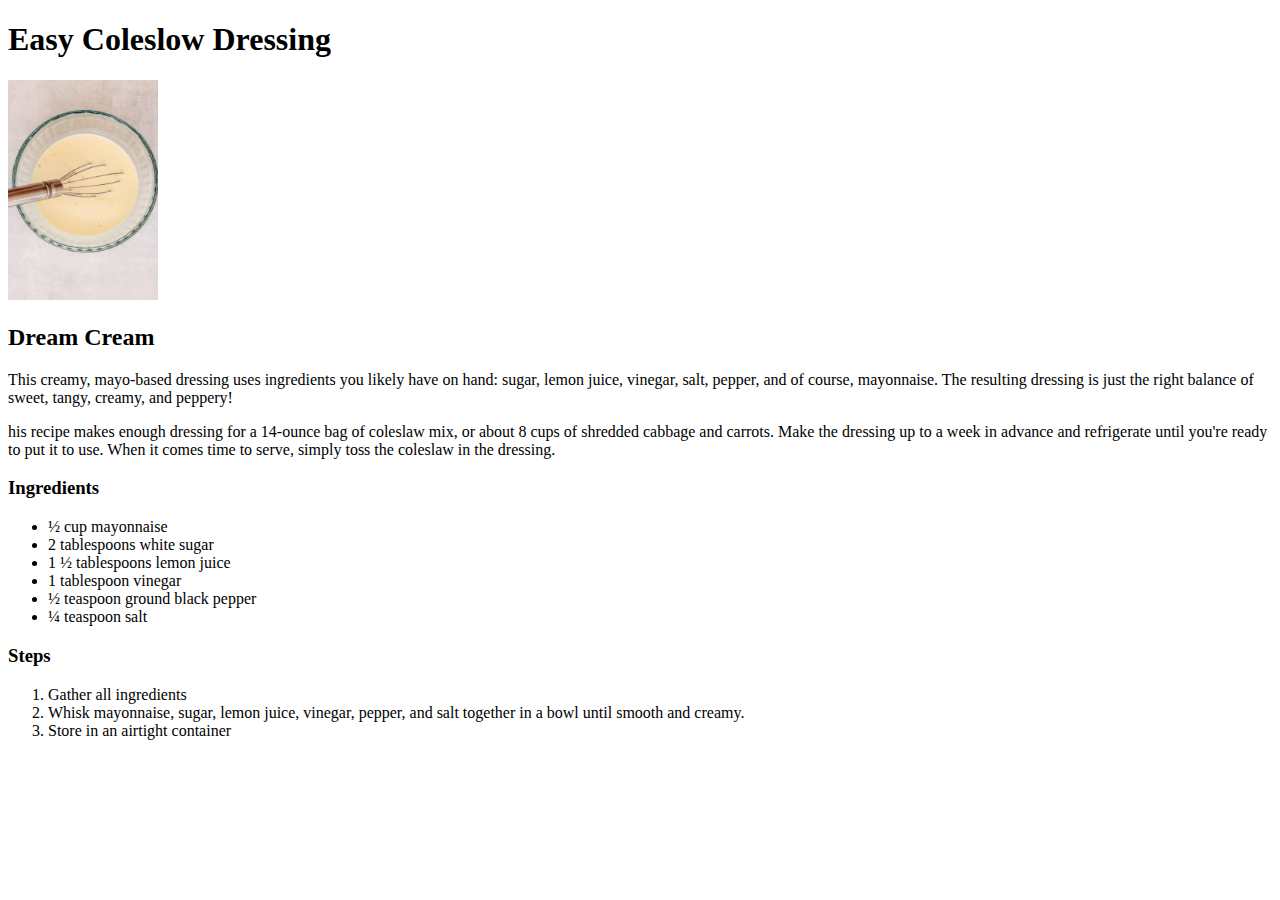
==== recipes/easycoleslowdressing.html @ b69dc635 "." ====
<!DOCTYPE html>
<html lang="en">
<head>
    <meta charset="UTF-8">
    <meta name="viewport" content="width=device-width, initial-scale=1.0">
    <title>Document</title>
</head>
<body>
    <h1>Easy Coleslow Dressing</h1>
    <img src="../img/csdressing.jpg" alt="Yummy sauce for Coleslow salad" width="150" height="220"> 
    <h2>Dream Cream</h2>
    <p>This creamy, mayo-based dressing uses ingredients you likely have on hand: sugar, lemon juice, vinegar, salt, pepper, and of course, mayonnaise. The resulting dressing is just the right balance of sweet, tangy, creamy, and peppery!
    </p>
    <p>his recipe makes enough dressing for a 14-ounce bag of coleslaw mix, or about 8 cups of shredded cabbage and carrots. Make the dressing up to a week in advance and refrigerate until you're ready to put it to use. When it comes time to serve, simply toss the coleslaw in the dressing.
    </p> 
    <h3>Ingredients</h3>
    <ul>
        <li>½ cup mayonnaise</li>
        <li>2 tablespoons white sugar</li>
        <li>1 ½ tablespoons lemon juice</li>
        <li>1 tablespoon vinegar</li>
        <li> ½ teaspoon ground black pepper</li>
        <li>¼ teaspoon salt</li>
    </ul>
    <h3>Steps</h3>
    <ol>
        <li>Gather all ingredients</li>
        <li>Whisk mayonnaise, sugar, lemon juice, vinegar, pepper, and salt together in a bowl until smooth and creamy.</li>
        <li>Store in an airtight container</li>
    </ol>
</body>
</html>
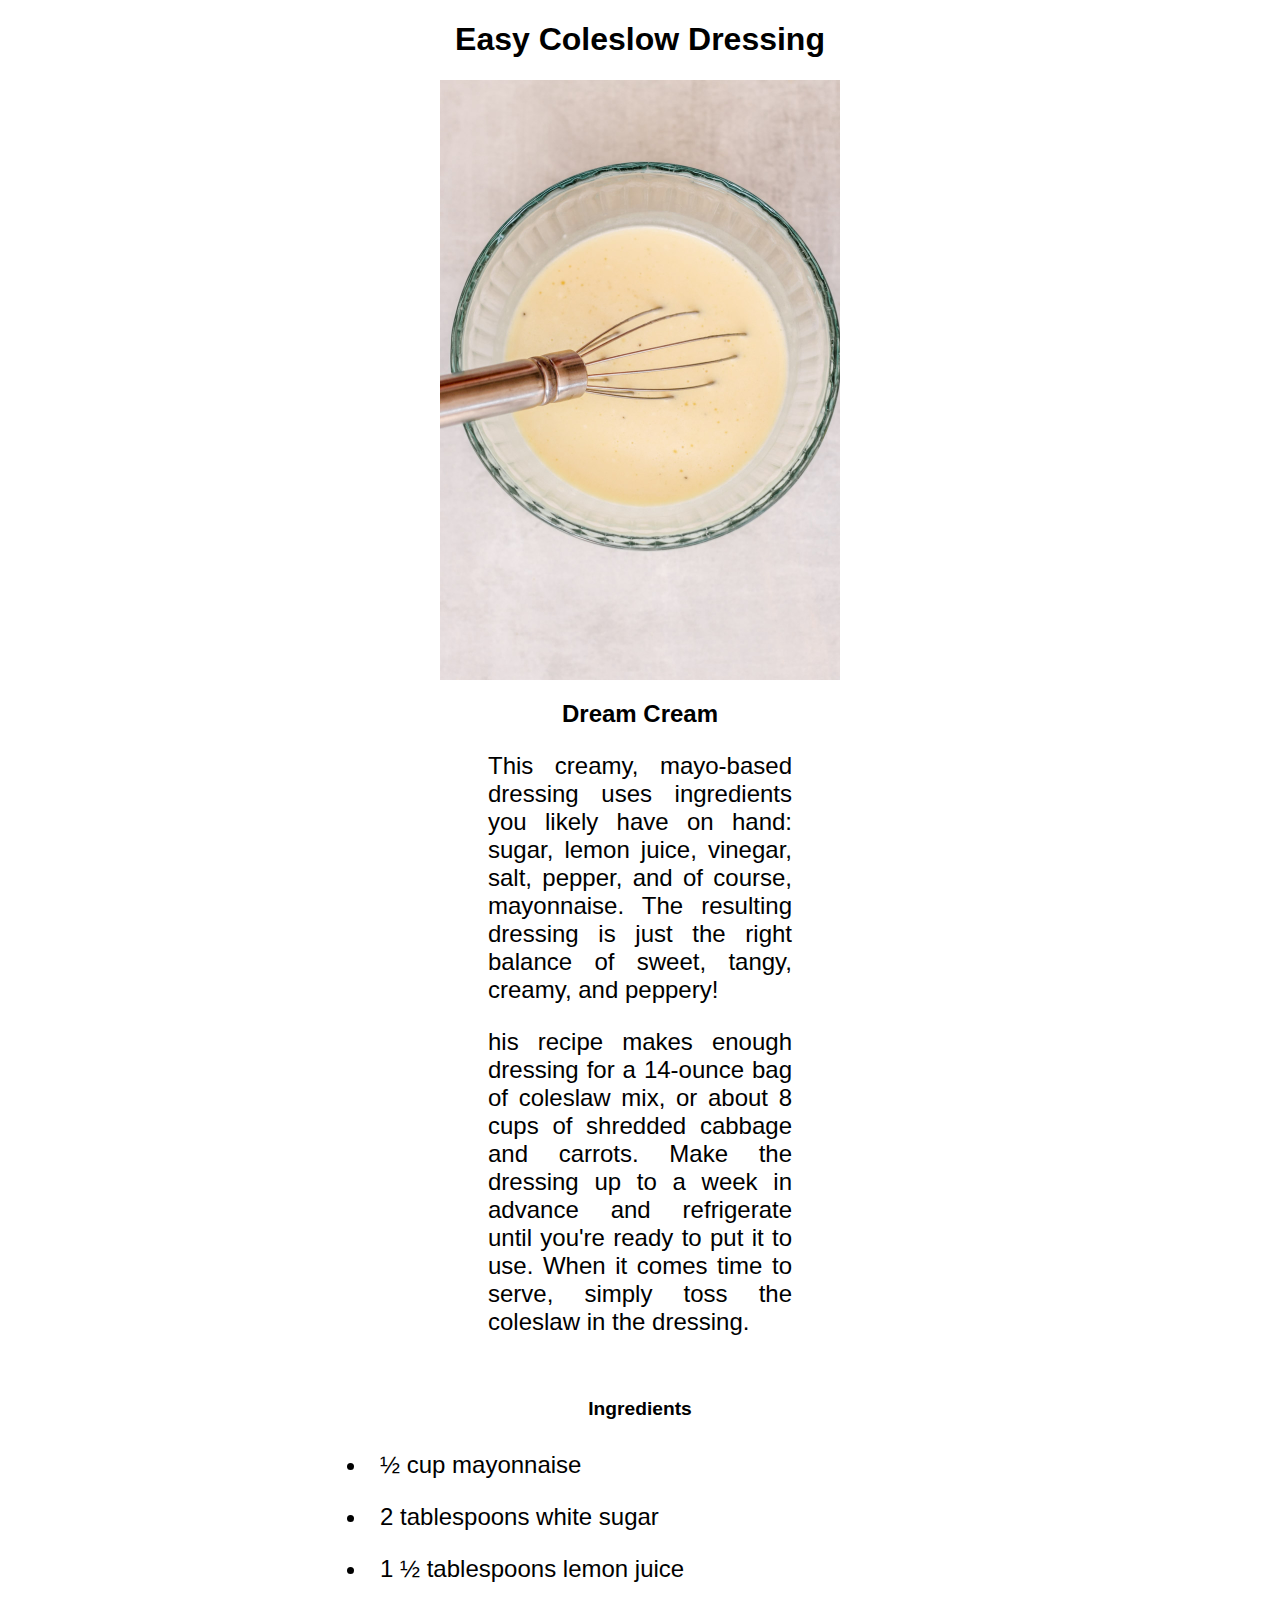
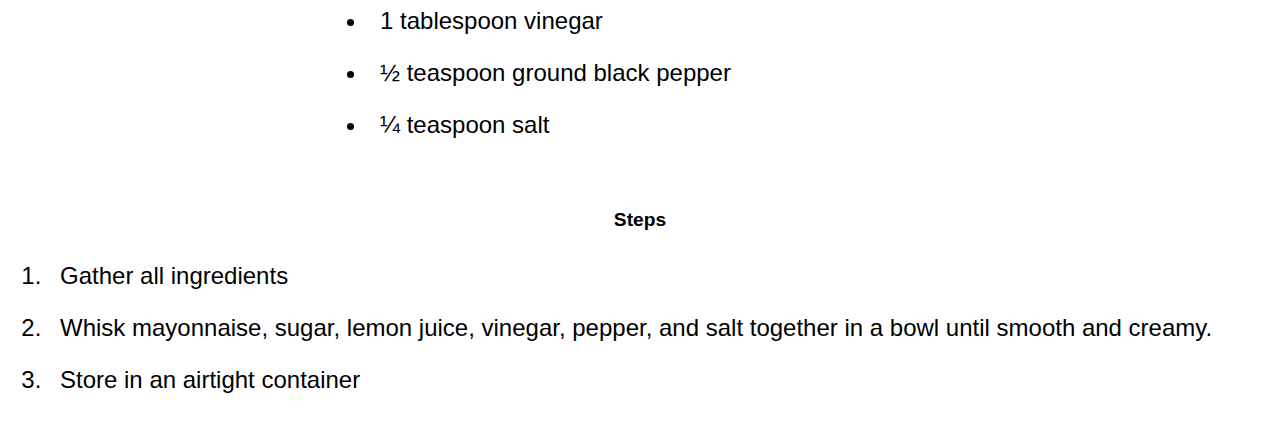
==== commit a2c666ec: "." ====
--- a/recipes/easycoleslowdressing.html
+++ b/recipes/easycoleslowdressing.html
@@ -1,32 +1,54 @@
 <!DOCTYPE html>
 <html lang="en">
-<head>
-    <meta charset="UTF-8">
-    <meta name="viewport" content="width=device-width, initial-scale=1.0">
-    <title>Document</title>
-</head>
-<body>
+  <head>
+    <meta charset="UTF-8" />
+    <meta
+      name="viewport"
+      content="width=device-width, initial-scale=1.0"
+    />
+    <link
+      rel="stylesheet"
+      href="../style.css"
+    />
+    <title>Easy Coleslow Dressing</title>
+  </head>
+  <body>
     <h1>Easy Coleslow Dressing</h1>
-    <img src="../img/csdressing.jpg" alt="Yummy sauce for Coleslow salad" width="150" height="220"> 
+    <img
+      class="foodimg"
+      src="../img/csdressing.jpg"
+      alt="Yummy sauce for Coleslow salad"
+    />
     <h2>Dream Cream</h2>
-    <p>This creamy, mayo-based dressing uses ingredients you likely have on hand: sugar, lemon juice, vinegar, salt, pepper, and of course, mayonnaise. The resulting dressing is just the right balance of sweet, tangy, creamy, and peppery!
+    <p class="descr">
+      This creamy, mayo-based dressing uses ingredients you likely have on hand:
+      sugar, lemon juice, vinegar, salt, pepper, and of course, mayonnaise. The
+      resulting dressing is just the right balance of sweet, tangy, creamy, and
+      peppery!
     </p>
-    <p>his recipe makes enough dressing for a 14-ounce bag of coleslaw mix, or about 8 cups of shredded cabbage and carrots. Make the dressing up to a week in advance and refrigerate until you're ready to put it to use. When it comes time to serve, simply toss the coleslaw in the dressing.
-    </p> 
+    <p class="descr">
+      his recipe makes enough dressing for a 14-ounce bag of coleslaw mix, or
+      about 8 cups of shredded cabbage and carrots. Make the dressing up to a
+      week in advance and refrigerate until you're ready to put it to use. When
+      it comes time to serve, simply toss the coleslaw in the dressing.
+    </p>
     <h3>Ingredients</h3>
-    <ul>
-        <li>½ cup mayonnaise</li>
-        <li>2 tablespoons white sugar</li>
-        <li>1 ½ tablespoons lemon juice</li>
-        <li>1 tablespoon vinegar</li>
-        <li> ½ teaspoon ground black pepper</li>
-        <li>¼ teaspoon salt</li>
+    <ul class="ingr">
+      <li>½ cup mayonnaise</li>
+      <li>2 tablespoons white sugar</li>
+      <li>1 ½ tablespoons lemon juice</li>
+      <li>1 tablespoon vinegar</li>
+      <li>½ teaspoon ground black pepper</li>
+      <li>¼ teaspoon salt</li>
     </ul>
     <h3>Steps</h3>
     <ol>
-        <li>Gather all ingredients</li>
-        <li>Whisk mayonnaise, sugar, lemon juice, vinegar, pepper, and salt together in a bowl until smooth and creamy.</li>
-        <li>Store in an airtight container</li>
+      <li>Gather all ingredients</li>
+      <li>
+        Whisk mayonnaise, sugar, lemon juice, vinegar, pepper, and salt together
+        in a bowl until smooth and creamy.
+      </li>
+      <li>Store in an airtight container</li>
     </ol>
-</body>
-</html>+  </body>
+</html>
--- a/style.css
+++ b/style.css
@@ -0,0 +1,65 @@
+*,
+*::before,
+*::after {
+  box-sizing: border-box;
+}
+
+body {
+  font-family: Impact, "Arial Narrow Bold", sans-serif;
+}
+
+.goofyodin,
+.foodimg {
+  display: block;
+  margin-left: auto;
+  margin-right: auto;
+  /*  width: 300px;*/
+  width: 25em;
+  height: auto;
+}
+
+a:visited {
+  text-decoration: none;
+  color: blue;
+}
+
+h1 {
+  text-align: center;
+  font-size: 2em;
+}
+
+h2 {
+  text-align: center;
+  font-size: 1.5em;
+}
+
+h3 {
+  text-align: center;
+  font-size: 1.2em;
+  padding-top: 2em;
+}
+
+p {
+  font-size: 1.5em;
+  text-align: justify;
+  margin-left: 20em;
+  margin-right: 20em;
+}
+.myrecps {
+  text-align: center;
+  list-style-type: none;
+  margin: 0;
+  padding: 0;
+}
+
+li {
+  padding: 0.5em;
+  font-size: 1.5em;
+  text-shadow: 0.2em;
+  text-decoration: none;
+}
+
+.ingr {
+  text-align: left;
+  margin-left: 20em;
+}
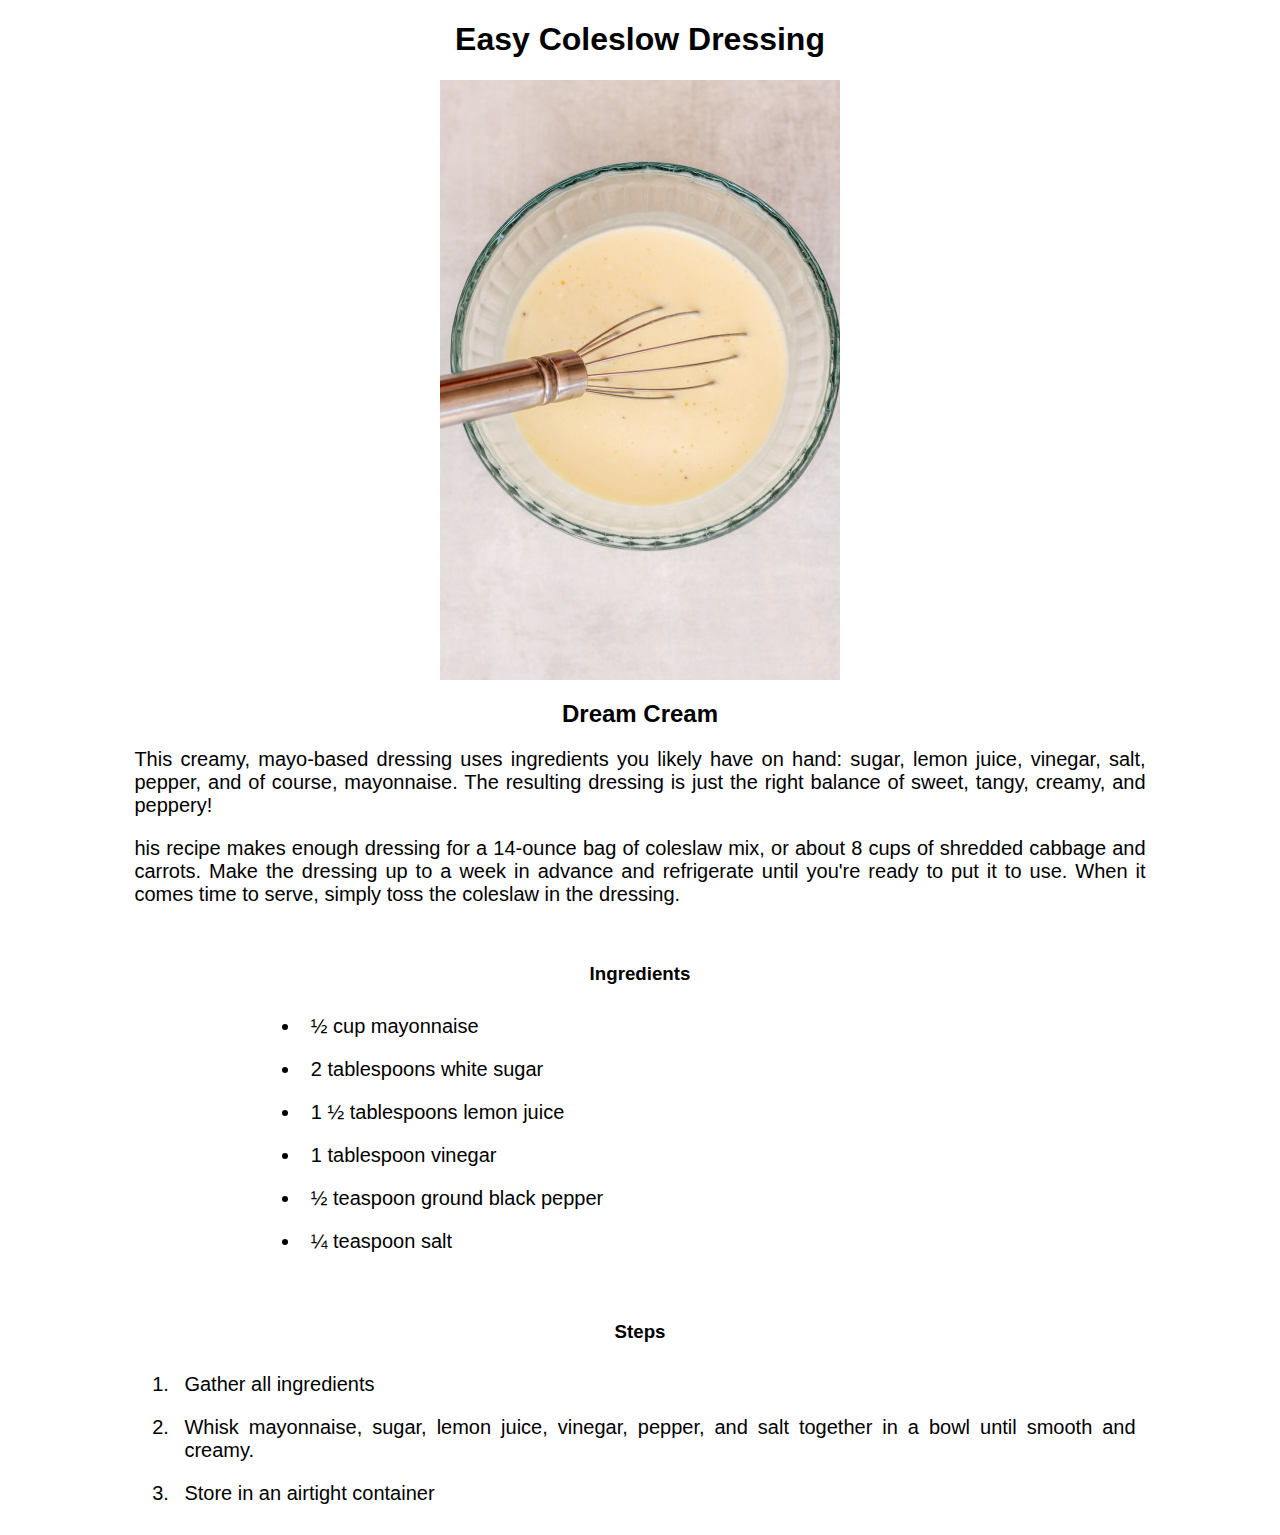
==== commit d8715c33: "." ====
--- a/recipes/easycoleslowdressing.html
+++ b/recipes/easycoleslowdressing.html
@@ -42,7 +42,7 @@
       <li>¼ teaspoon salt</li>
     </ul>
     <h3>Steps</h3>
-    <ol>
+    <ol class="steps">
       <li>Gather all ingredients</li>
       <li>
         Whisk mayonnaise, sugar, lemon juice, vinegar, pepper, and salt together
--- a/style.css
+++ b/style.css
@@ -25,25 +25,26 @@
 
 h1 {
   text-align: center;
-  font-size: 2em;
+  /* font-size: 20; */
 }
 
 h2 {
   text-align: center;
-  font-size: 1.5em;
+  /* font-size: 18; */
 }
 
 h3 {
   text-align: center;
-  font-size: 1.2em;
+  /* font-size: 17; */
   padding-top: 2em;
 }
 
-p {
-  font-size: 1.5em;
+p,
+.steps {
+  font-size: 20px;
   text-align: justify;
-  margin-left: 20em;
-  margin-right: 20em;
+  margin-left: 10%;
+  margin-right: 10%;
 }
 .myrecps {
   text-align: center;
@@ -54,12 +55,14 @@
 
 li {
   padding: 0.5em;
-  font-size: 1.5em;
-  text-shadow: 0.2em;
+  /* font-size: 1.5em; */
+  text-shadow: 0.8em;
   text-decoration: none;
 }
 
 .ingr {
+  font-size: 20px;
   text-align: left;
-  margin-left: 20em;
+  margin-left: 20%;
+  margin-right: 20%;
 }
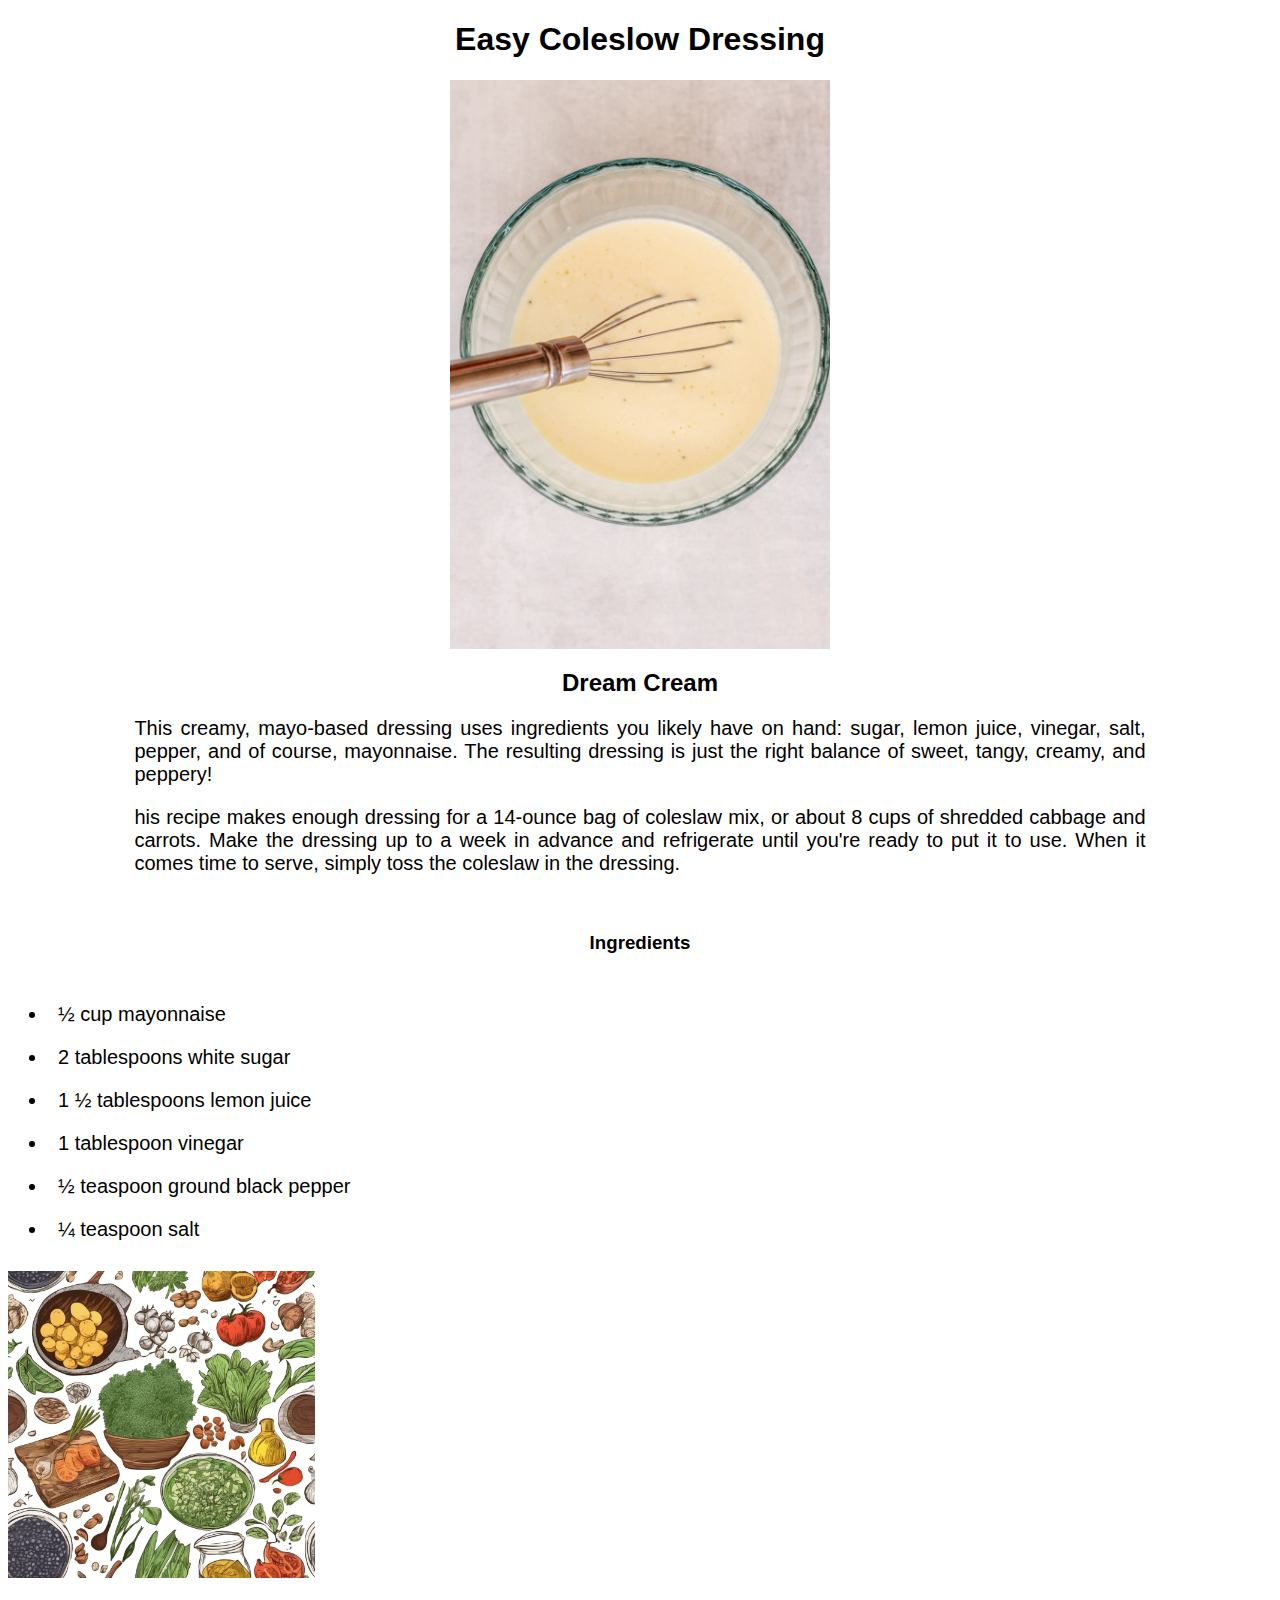
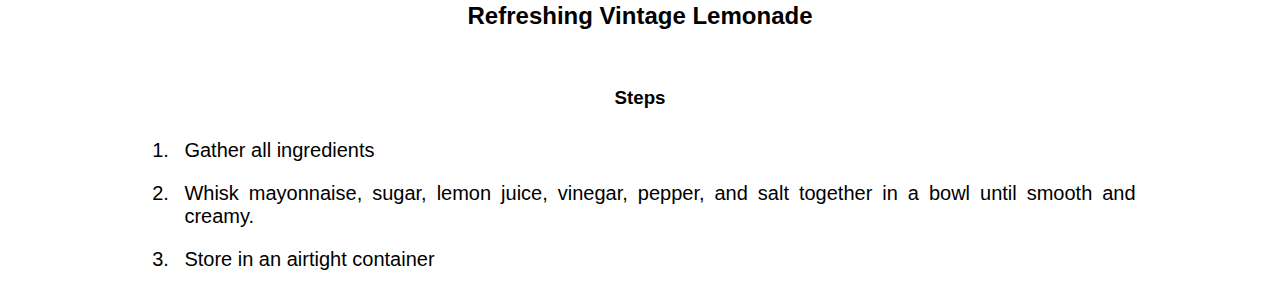
==== commit 4398871d: "." ====
--- a/recipes/easycoleslowdressing.html
+++ b/recipes/easycoleslowdressing.html
@@ -20,35 +20,50 @@
       alt="Yummy sauce for Coleslow salad"
     />
     <h2>Dream Cream</h2>
-    <p class="descr">
-      This creamy, mayo-based dressing uses ingredients you likely have on hand:
-      sugar, lemon juice, vinegar, salt, pepper, and of course, mayonnaise. The
-      resulting dressing is just the right balance of sweet, tangy, creamy, and
-      peppery!
-    </p>
-    <p class="descr">
-      his recipe makes enough dressing for a 14-ounce bag of coleslaw mix, or
-      about 8 cups of shredded cabbage and carrots. Make the dressing up to a
-      week in advance and refrigerate until you're ready to put it to use. When
-      it comes time to serve, simply toss the coleslaw in the dressing.
-    </p>
+    <div class="descr">
+      <p>
+        This creamy, mayo-based dressing uses ingredients you likely have on
+        hand: sugar, lemon juice, vinegar, salt, pepper, and of course,
+        mayonnaise. The resulting dressing is just the right balance of sweet,
+        tangy, creamy, and peppery!
+      </p>
+      <p>
+        his recipe makes enough dressing for a 14-ounce bag of coleslaw mix, or
+        about 8 cups of shredded cabbage and carrots. Make the dressing up to a
+        week in advance and refrigerate until you're ready to put it to use.
+        When it comes time to serve, simply toss the coleslaw in the dressing.
+      </p>
+    </div>
     <h3>Ingredients</h3>
-    <ul class="ingr">
-      <li>½ cup mayonnaise</li>
-      <li>2 tablespoons white sugar</li>
-      <li>1 ½ tablespoons lemon juice</li>
-      <li>1 tablespoon vinegar</li>
-      <li>½ teaspoon ground black pepper</li>
-      <li>¼ teaspoon salt</li>
-    </ul>
+    <div class="ingr">
+      <ul>
+        <li>½ cup mayonnaise</li>
+        <li>2 tablespoons white sugar</li>
+        <li>1 ½ tablespoons lemon juice</li>
+        <li>1 tablespoon vinegar</li>
+        <li>½ teaspoon ground black pepper</li>
+        <li>¼ teaspoon salt</li>
+      </ul>
+    </div>
+    <div class="ingrimg">
+      <img
+        class="ingrimgs"
+        src="../img/cookingrok.png"
+        alt="Drawing of multiple cooking ingredients"
+      />
+    </div>
+    <h2>Refreshing Vintage Lemonade</h2>
+
     <h3>Steps</h3>
-    <ol class="steps">
-      <li>Gather all ingredients</li>
-      <li>
-        Whisk mayonnaise, sugar, lemon juice, vinegar, pepper, and salt together
-        in a bowl until smooth and creamy.
-      </li>
-      <li>Store in an airtight container</li>
-    </ol>
+    <div class="steps">
+      <ol>
+        <li>Gather all ingredients</li>
+        <li>
+          Whisk mayonnaise, sugar, lemon juice, vinegar, pepper, and salt
+          together in a bowl until smooth and creamy.
+        </li>
+        <li>Store in an airtight container</li>
+      </ol>
+    </div>
   </body>
 </html>
--- a/style.css
+++ b/style.css
@@ -5,7 +5,7 @@
 }
 
 body {
-  font-family: Impact, "Arial Narrow Bold", sans-serif;
+  font-family: Verdana, Geneva, Tahoma, sans-serif;
 }
 
 .goofyodin,
@@ -13,8 +13,7 @@
   display: block;
   margin-left: auto;
   margin-right: auto;
-  /*  width: 300px;*/
-  width: 25em;
+  width: 30%;
   height: auto;
 }
 
@@ -23,19 +22,17 @@
   color: blue;
 }
 
-h1 {
+h1,
+h2,
+h3 {
   text-align: center;
-  /* font-size: 20; */
 }
 
 h2 {
-  text-align: center;
-  /* font-size: 18; */
+  display: block;
 }
 
 h3 {
-  text-align: center;
-  /* font-size: 17; */
   padding-top: 2em;
 }
 
@@ -61,8 +58,23 @@
 }
 
 .ingr {
+  display: inline-block;
   font-size: 20px;
   text-align: left;
-  margin-left: 20%;
-  margin-right: 20%;
+  margin: 0px;
+  /* margin-left: 20%;
+  margin-right: 20%; */
 }
+
+.ingrimg {
+  display: inline-block;
+  margin: 0px;
+  padding: 0px;
+}
+
+.ingrimgs {
+  /* display: inline-block; */
+  /* margin: auto; */
+  width: 30%;
+  height: auto;
+}
